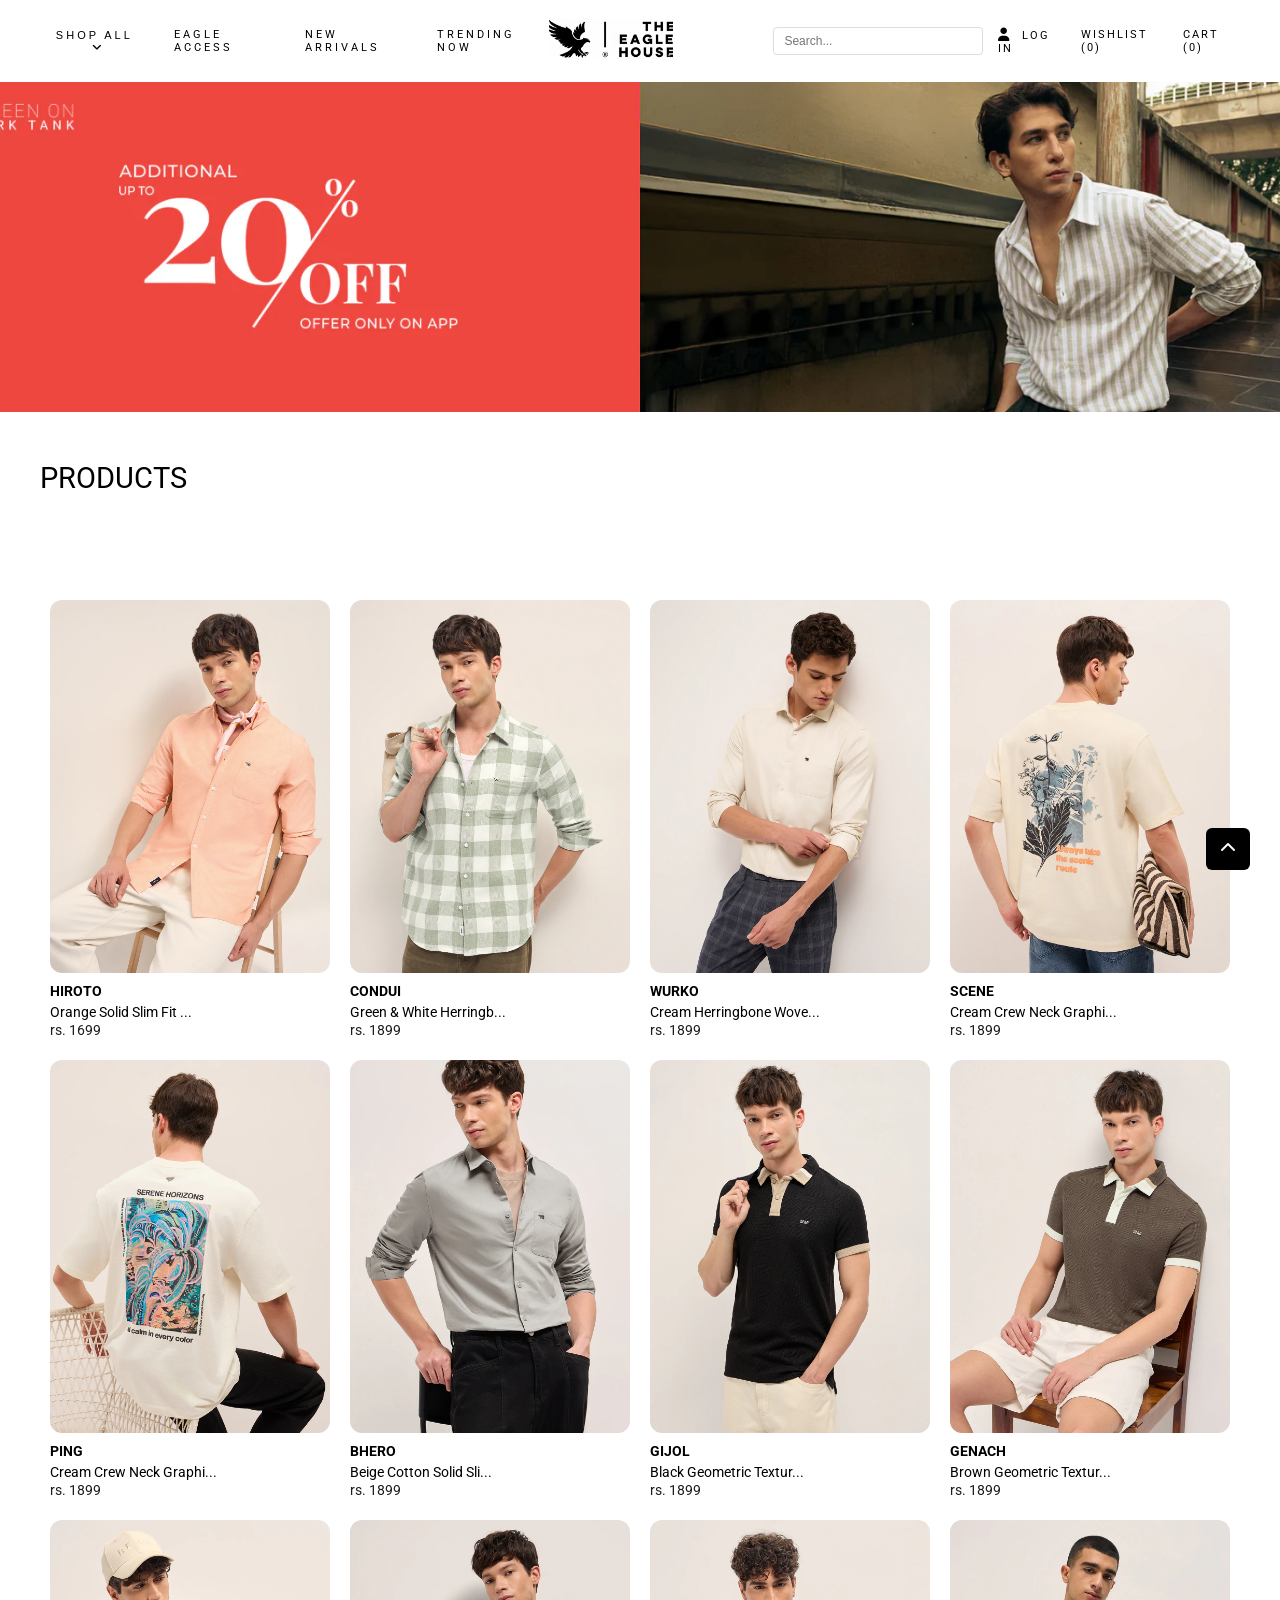
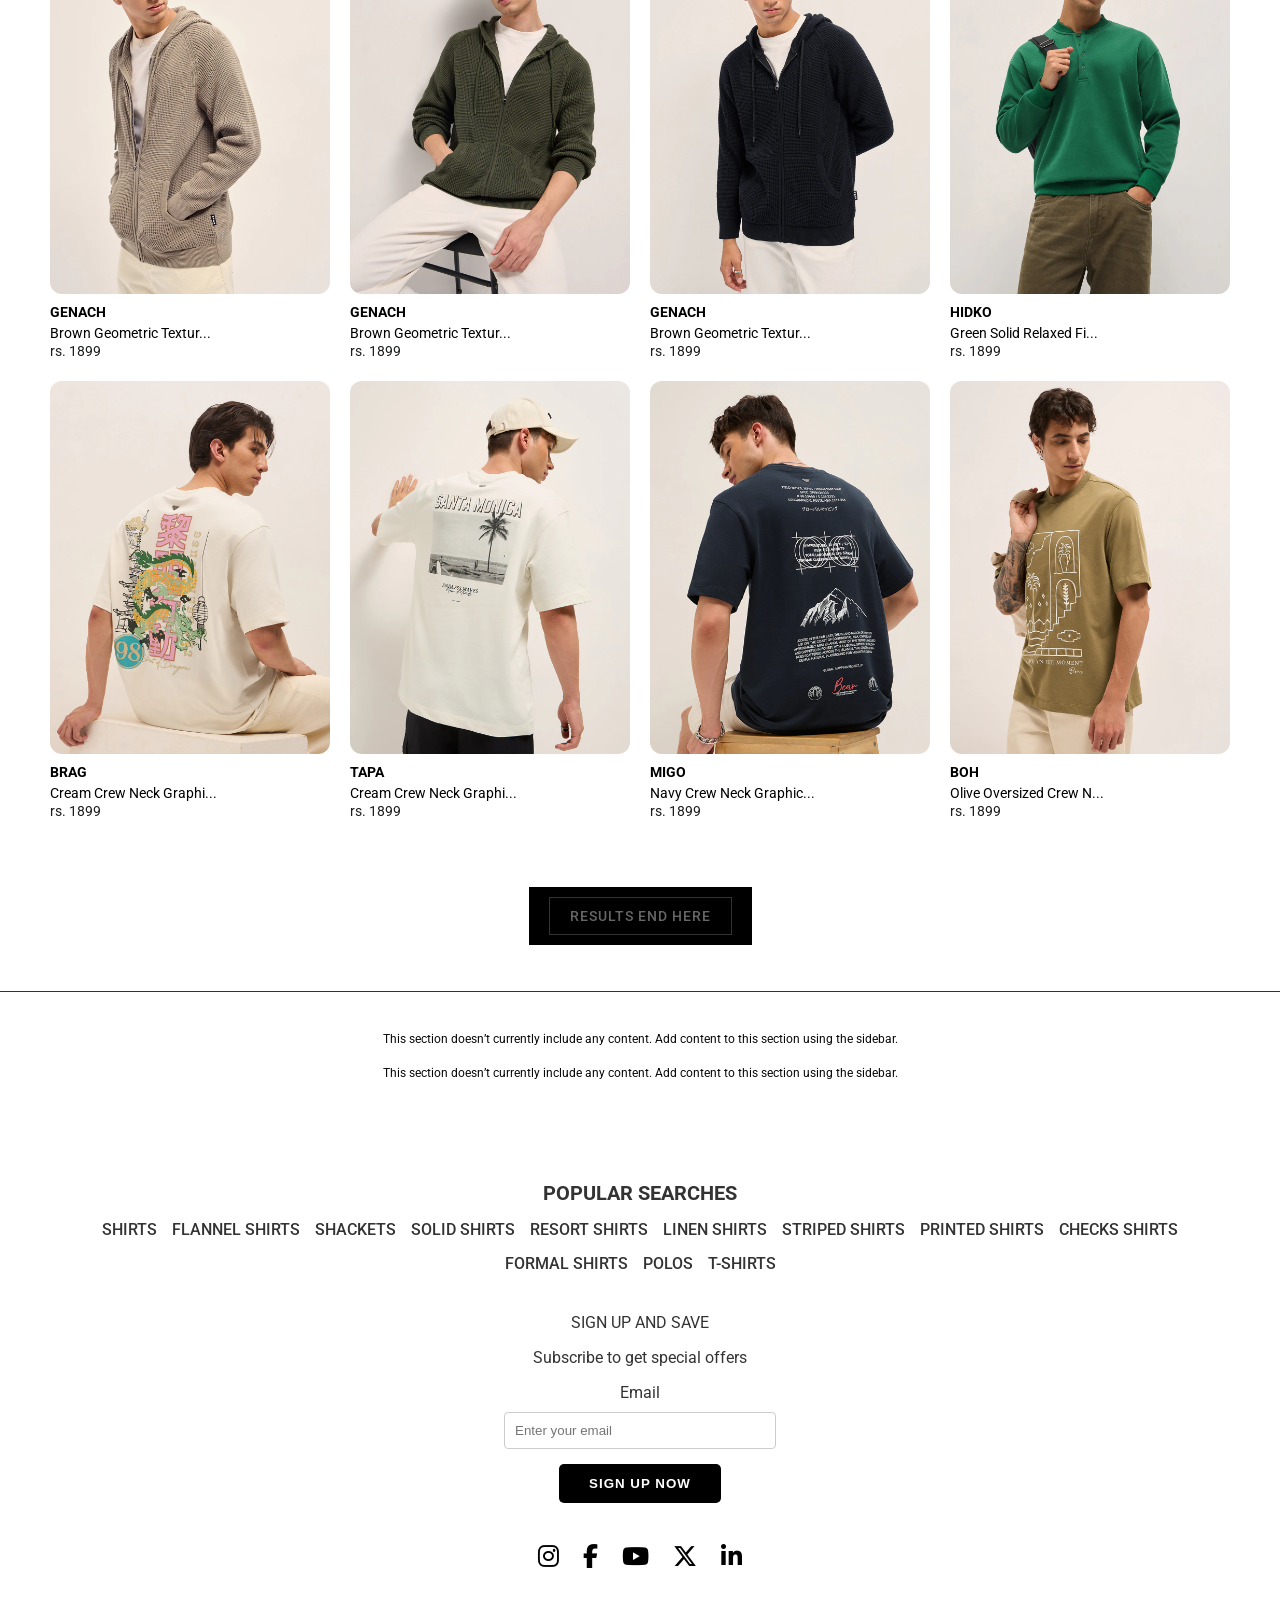
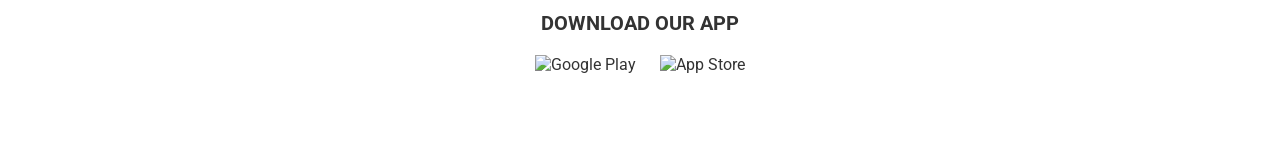
==== Thetarunstore/index.html @ 87fb94cc "added store" ====
<!DOCTYPE html>
<html lang="en">
  <head>
    <meta charset="UTF-8" />
    <meta name="viewport" content="width=device-width, initial-scale=1.0" />
    <title>Theeaglehouse</title>
    <link
      rel="stylesheet"
      href="https://cdnjs.cloudflare.com/ajax/libs/font-awesome/6.7.2/css/all.min.css"
      crossorigin="anonymous"
      referrerpolicy="no-referrer"
    />
    <link rel="stylesheet" href="style.css" />
  </head>
  <body>
    <!-- Navbar -->
    <header class="navbar">
      <div class="nav-left">
        <div class="dropdown">
          <button class="dropbtn">
            SHOP ALL <i class="fa-solid fa-angle-down"></i>
          </button>
          <div class="dropdown-content">
            <a href="#" class="sale">SALE</a>

            <div class="section">SHIRTS</div>
            <a href="#">Polos</a>
            <a href="#">T-Shirts</a>
            <a href="#">Hoodies</a>
            <a href="#">Sweatshirts</a>
            <a href="#">Jackets</a>
            <a href="#">Cargos</a>
            <a href="#">Trousers</a>
            <a href="#">Jeans</a>

            <div class="section">ACCESSORIES</div>
            <a href="#">Shorts</a>
            <a href="#">Co-ords</a>
            <a href="#">Trunks</a>
            <a href="#">Boxers</a>
            <a href="#">Sneakers</a>
            <a href="#">Loafers</a>
            <a href="#">Sandals</a>
          </div>
        </div>
        <a href="#">EAGLE ACCESS</a>
        <a href="#">NEW ARRIVALS</a>
        <a href="#">TRENDING NOW</a>
      </div>
      <div class="logo">
        <img
          src="./image/Gemini_Generated_Image_2kizip2kizip2kiz.png"
          alt="Bear Logo"
        />
      </div>
      <div class="nav-right">
        <input
          type="text"
          id="search"
          placeholder="Search..."
          oninput="searchProducts()"
        />
        <a href="javascript:void(0)" onclick="openLogin()"
          ><i class="fa-solid fa-user"></i> LOG IN</a
        >
        <a href="#">WISHLIST (0)</a>
        <a href="javascript:void(0)"
          >CART (<span id="cart-count">0</span>)</a
        >
      </div>
    </header>

    <!-- Hero -->
    <div class="hero-section"></div>

    <!-- Products -->
    <div class="products-msg"><p>PRODUCTS</p></div>
    <div id="product-list" class="products"></div>

    <!-- Cart -->
    <div id="cart">
      <h3>Your Cart</h3>
      <div id="cart-items"></div>
      <p>
        <b>Total: ₹<span id="cart-total">0</span></b>
      </p>
    </div>

    <!-- Login Modal -->
    <div id="login-modal">
      <div class="login-box">
        <span class="close-btn" onclick="closeLogin()">&times;</span>
        <h2>Login</h2>
        <form onsubmit="handleLogin(event)">
          <input type="email" id="login-email" placeholder="Email" required />
          <input
            type="password"
            id="login-password"
            placeholder="Password"
            required
          />
          <button type="submit">Login</button>
        </form>
      </div>
    </div>
      <div class="results-end-wrapper">
    <div class="results-end-box">
      <span class="results-end-text">RESULTS END HERE</span>
    </div>
  </div>
    <footer>
      <div class="section-msg">
      <div class="section">
        This section doesn’t currently include any content. Add content to this
        section using the sidebar.
      </div>
      <div class="section">
        This section doesn’t currently include any content. Add content to this
        section using the sidebar.
      </div>
      </div>
      <div class="footer-container">
        <!-- Popular Searches -->
        <div class="footer-section popular-searches">
          <h2>POPULAR SEARCHES</h2>
          <div class="tags">
            <span>SHIRTS</span>
            <span>FLANNEL SHIRTS</span>
            <span>SHACKETS</span>
            <span>SOLID SHIRTS</span>
            <span>RESORT SHIRTS</span>
            <span>LINEN SHIRTS</span>
            <span>STRIPED SHIRTS</span>
            <span>PRINTED SHIRTS</span>
            <span>CHECKS SHIRTS</span>
            <span>FORMAL SHIRTS</span>
            <span>POLOS</span>
            <span>T-SHIRTS</span>
          </div>
        </div>

        <!-- Newsletter Signup -->
        <div class="footer-section signup">
          <p>SIGN UP AND SAVE</p>
          <p>Subscribe to get special offers</p>
          <form>
            <label for="email">Email</label><br />
            <input type="email" id="email" placeholder="Enter your email" />
            <button type="submit">SIGN UP NOW</button>
          </form>
        </div>

        <!-- Social Icons -->
        <div class="footer-section social">
          <a href="#"><i class="fab fa-instagram"></i></a>
          <a href="#"><i class="fab fa-facebook-f"></i></a>
          <a href="#"><i class="fab fa-youtube"></i></a>
          <a href="#"><i class="fab fa-x-twitter"></i></a>
          <a href="#"><i class="fab fa-linkedin-in"></i></a>
        </div>

        <!-- Download App -->
        <div class="footer-section app-download">
          <h2>DOWNLOAD OUR APP</h2>
          <div class="app-buttons">
            <img
              src="https://upload.wikimedia.org/wikipedia/commons/7/78/Google_Play_Store_badge_EN.svg"
              alt="Google Play"
            />
            <img
              src="https://developer.apple.com/assets/elements/badges/download-on-the-app-store.svg"
              alt="App Store"
            />
          </div>
        </div>
      </div>

      <!-- Back to top button -->
      <button
        class="back-to-top"
        onclick="window.scrollTo({top: 0, behavior: 'smooth'});"
      >
        <i class="fas fa-chevron-up"></i>
      </button>
    </footer>
    <script src="script.js"></script>
  </body>
</html>
---- Thetarunstore/style.css ----
@import url("https://fonts.googleapis.com/css2?family=Roboto:wght@300;400;500;700&display=swap");

body {
    margin: 0;
    font-family: "Roboto", sans-serif;
}

.dropdown {
    position: relative;
    display: inline-block;
}

/* Button */
.dropbtn {
    background: none;
    border: none;
    font-size: 11px;
    cursor: pointer;
    letter-spacing: 3px;
}

/* Dropdown list (hidden by default) */
 .dropdown-content {
    display: none;
    position: absolute;
    left: 0;
    top: 100%;
    background-color: #fff;
    width: 300px;
    z-index: 1;
}

.dropdown-content a {
    display: block;
    padding: 10px 15px;
    text-decoration: none;
    color: black;
    font-size: 11px;
    letter-spacing: 1px;
}

.dropdown-content a:hover {
    background-color: #f0f0f0;
}

/* Show dropdown on hover */
.dropdown:hover .dropdown-content {
    display: block;
}

/* Sale special style */
.dropdown-content a.sale {
    color: red;
    font-weight: bold;
}

/* Section headers */
.dropdown-content .section {
    font-weight: bold;
    padding: 10px 15px 5px;
    cursor: default;
}

.overlay {
    position: absolute;
    bottom: -100px;
    left: 0;
    right: 0;
    background: rgba(255, 255, 255, 0.95);
    text-align: center;
    padding: 10px;
    transition: bottom 0.4s ease;
}
.product-image:hover .overlay {
    bottom: 0;
}

/* Navbar */
.navbar {
    display: flex;
    justify-content: space-between;
    align-items: center;
    padding: 1px 40px;
    height: 80px;
}
.nav-left {
    display: flex;
    gap: 25px;
    font-size: 11px;
    letter-spacing: 3px;
}
.nav-left i {
    padding-left: 8px;
}
.nav-left a,
.nav-right a {
    font-size: 11px;
    text-decoration: none;
    color: black;
    position: relative;
}
.nav-left a::after {
    content: "";
    position: absolute;
    left: 0;
    bottom: -6px;
    width: 0;
    height: 2px;
    background: black;
    transition: 0.5s ease;
}
.nav-left a:hover::after {
    width: 100%;
}
.logo img {
    height: 40px;
    padding-right: 100px;
}
.nav-right {
    display: flex;
    gap: 15px;
    font-size: 11px;
    align-items: center;
    letter-spacing: 2px;
}

.nav-right input {
    width: 200px;
}
.nav-right i {
    padding-right: 6px;
    font-size: 13px;
}
.nav-right input {
    padding: 6px 10px;
    border: 1px solid #ddd;
    border-radius: 4px;
    font-size: 12px;
}

/* Hero */
.hero-section {
    background-image: url("./image/Shirts_Banner.webp");
    height: 330px;
    background-size: cover;
    background-position: center;
}

/* Products Section */
.products-msg {
    height: 138.6px;
}
.products-msg p {
    padding: 20px 40px;
    font-size: 29px;
}
.products {
    display: grid;
    grid-template-columns: repeat(4, 1fr);
    gap: 20px;
    padding: 20px 50px;
}
.product-card {
    font-family: "Roboto", sans-serif;
}
.product-image {
    position: relative;
    overflow: hidden;
}
.product-image img {
    width: 100%;
    display: block;
    border-radius: 12px;
}

.add-btn {
    display: block;
    margin: 5px auto;
    color: #1c1d1d;
    border: none;
    padding: 6px 15px;
    cursor: pointer;
    border-radius: 4px;
}
.sizes {
    margin-top: 8px;
}
.sizes span {
    margin: 0 4px;
    font-size: 13px;
    cursor: pointer;
    color: #1c1d1d;
}
.product-info {
    margin-top: 10px;
}
.product-info h3 {
    font-size: 14px;
    margin: 5px 0;
}
.product-info p {
    font-size: 14px;
    margin: 2px 0;
}
.price {
    font-size: 8px;
    color: #1c1d1d;
}

/* Cart */
#cart {
    display: none;
    position: fixed;
    right: 20px;
    top: 80px;
    width: 300px;
    background: #fff;
    border: 1px solid #ddd;
    border-radius: 8px;
    box-shadow: 0 2px 8px rgba(0, 0, 0, 0.2);
    padding: 15px;
    z-index: 1000;
}
.cart-item {
    display: flex;
    gap: 10px;
    margin-bottom: 10px;
    font-size: 13px;
}

/* Login Modal */
#login-modal {
    display: none;
    position: fixed;
    top: 0;
    left: 0;
    right: 0;
    bottom: 0;
    background: rgba(0, 0, 0, 0.6);
    justify-content: center;
    align-items: center;
    z-index: 1001;
}
.login-box {
    background: white;
    padding: 20px 30px;
    border-radius: 8px;
    width: 300px;
    box-shadow: 0 4px 10px rgba(0, 0, 0, 0.3);
}
.login-box h2 {
    margin-top: 0;
    font-size: 18px;
    text-align: center;
}
.login-box input {
    width: 100%;
    padding: 8px;
    margin: 8px 0;
    border: 1px solid #ccc;
    border-radius: 4px;
}
.login-box button {
    width: 100%;
    padding: 8px;
    background: black;
    color: white;
    border: none;
    border-radius: 4px;
    cursor: pointer;
}
.login-box button:hover {
    background: #444;
}

.close-btn {
    float: right;
    cursor: pointer;
}



.results-end-wrapper {
  display: flex;
  justify-content: center;
  align-items: center;
  height: 150px; /* Adjust based on your layout */
}

.results-end-box {
  background-color: #000;
  padding: 10px 20px;
}

.results-end-text {
  color: #666;
  font-weight: 500;
  text-transform: uppercase;
  border: 1px solid #333;
  padding: 10px 20px;
  display: inline-block;
  font-size: 14px;
  letter-spacing: 1px;
}


footer {
    background-color: white;
    padding: 40px 20px;
    text-align: center;
    color: #333;
    border-top: 0.1px solid #333;
}


.section-msg{
    height: 132px;
}

.footer-section {
    margin-bottom: 10px;
}

.section {
    font-size: 12px;
    margin-bottom: 20px;
    /* text-align: center; */
    color: #070707;
}

.footer-container {
    max-width: 1200px;
    margin: 0 auto;
}

.footer-section {
    margin-bottom: 40px;
}

.footer-section h2 {
    font-size: 20px;
    margin-bottom: 10px;
}

.para{
    font-size: 24.65px;
    letter-spacing: 2px;
}

.tags {
    display: flex;
    flex-wrap: wrap;
    justify-content: center;
    gap: 15px;
    font-weight: 500;
    margin-top: 15px;
}

.tags span {
    cursor: pointer;
}

.signup input[type="email"] {
    padding: 10px;
    margin-top: 10px;
    width: 250px;
    max-width: 100%;
    border: 1px solid #ccc;
    border-radius: 4px;
}

.signup button {
    display: block;
    margin: 15px auto 0;
    padding: 12px 30px;
    background-color: #000;
    color: white;
    font-weight: bold;
    border: none;
    border-radius: 5px;
    letter-spacing: 1px;
    cursor: pointer;
}

.social a {
    margin: 0 10px;
    color: #000;
    font-size: 24px;
    text-decoration: none;
}

.app-download img {
    width: 150px;
    margin: 10px;
}

/* Back to top button */
.back-to-top {
    position: fixed;
    bottom: 30px;
    right: 30px;
    background-color: #000;
    color: white;
    border: none;
    padding: 12px 14px;
    border-radius: 6px;
    cursor: pointer;
    font-size: 16px;
    z-index: 1000;
}

.back-to-top i {
    font-size: 16px;
}



@media (max-width:786px) {
    .hero-section {
    background-image: url("./image/Shirts_Banner.webp");
    height: 191.51px;
    background-size: cover;
    background-position: center;
}
}

/* Tablets - 768px and below */
/* @media (max-width: 768px) {
  .navbar {
    flex-direction: column;
    align-items: flex-start;
    padding: 10px;
  }

  .nav-left,
  .nav-right {
    flex-direction: column;
    width: 768px;
    gap: 10px;
  }

  .nav-left a,
  .nav-right a {
    display: block;
    width: 100%;
    text-align: left;
  }

  .logo {
    align-self: center;
    margin: 10px 0;
  }

  .products {
    grid-template-columns: repeat(2, 1fr); /* 2 products per row
  }

  .footer-container {
    flex-direction: column;
    align-items: center;
    text-align: center;
  }

  .footer-section {
    margin-bottom: 20px;
  }

  .app-buttons img {
    width: 150px;
  }
} */

/* Phones - 425px and below 
@media (max-width: 425px) {
  .nav-left,
  .nav-right {
    display: flex;
    flex-direction: column;
    align-items: flex-start;
  }

  .nav-left a,
  .nav-right a {
    font-size: 14px;
  }

  #search {
    width: 100%;
    margin-bottom: 10px;
  }

  .dropbtn {
    width: 100%;
    text-align: left;
  }

  .dropdown-content {
    position: static;
    display: none;
    background-color: #f9f9f9;
    width: 100%;
  }

  .dropdown:hover .dropdown-content {
    display: block;
  }

  .logo img {
    width: 120px;
  }

  .products {
    grid-template-columns: 1fr; /* 1 product per row 
  }

  .app-buttons img {
    width: 130px;
    margin: 5px 0;
  }

  .back-to-top {
    right: 10px;
    bottom: 10px;
    padding: 8px 12px;
  }

  .footer-container {
    padding: 20px;
  }

  .footer-section h2 {
    font-size: 16px;
  }
}*/
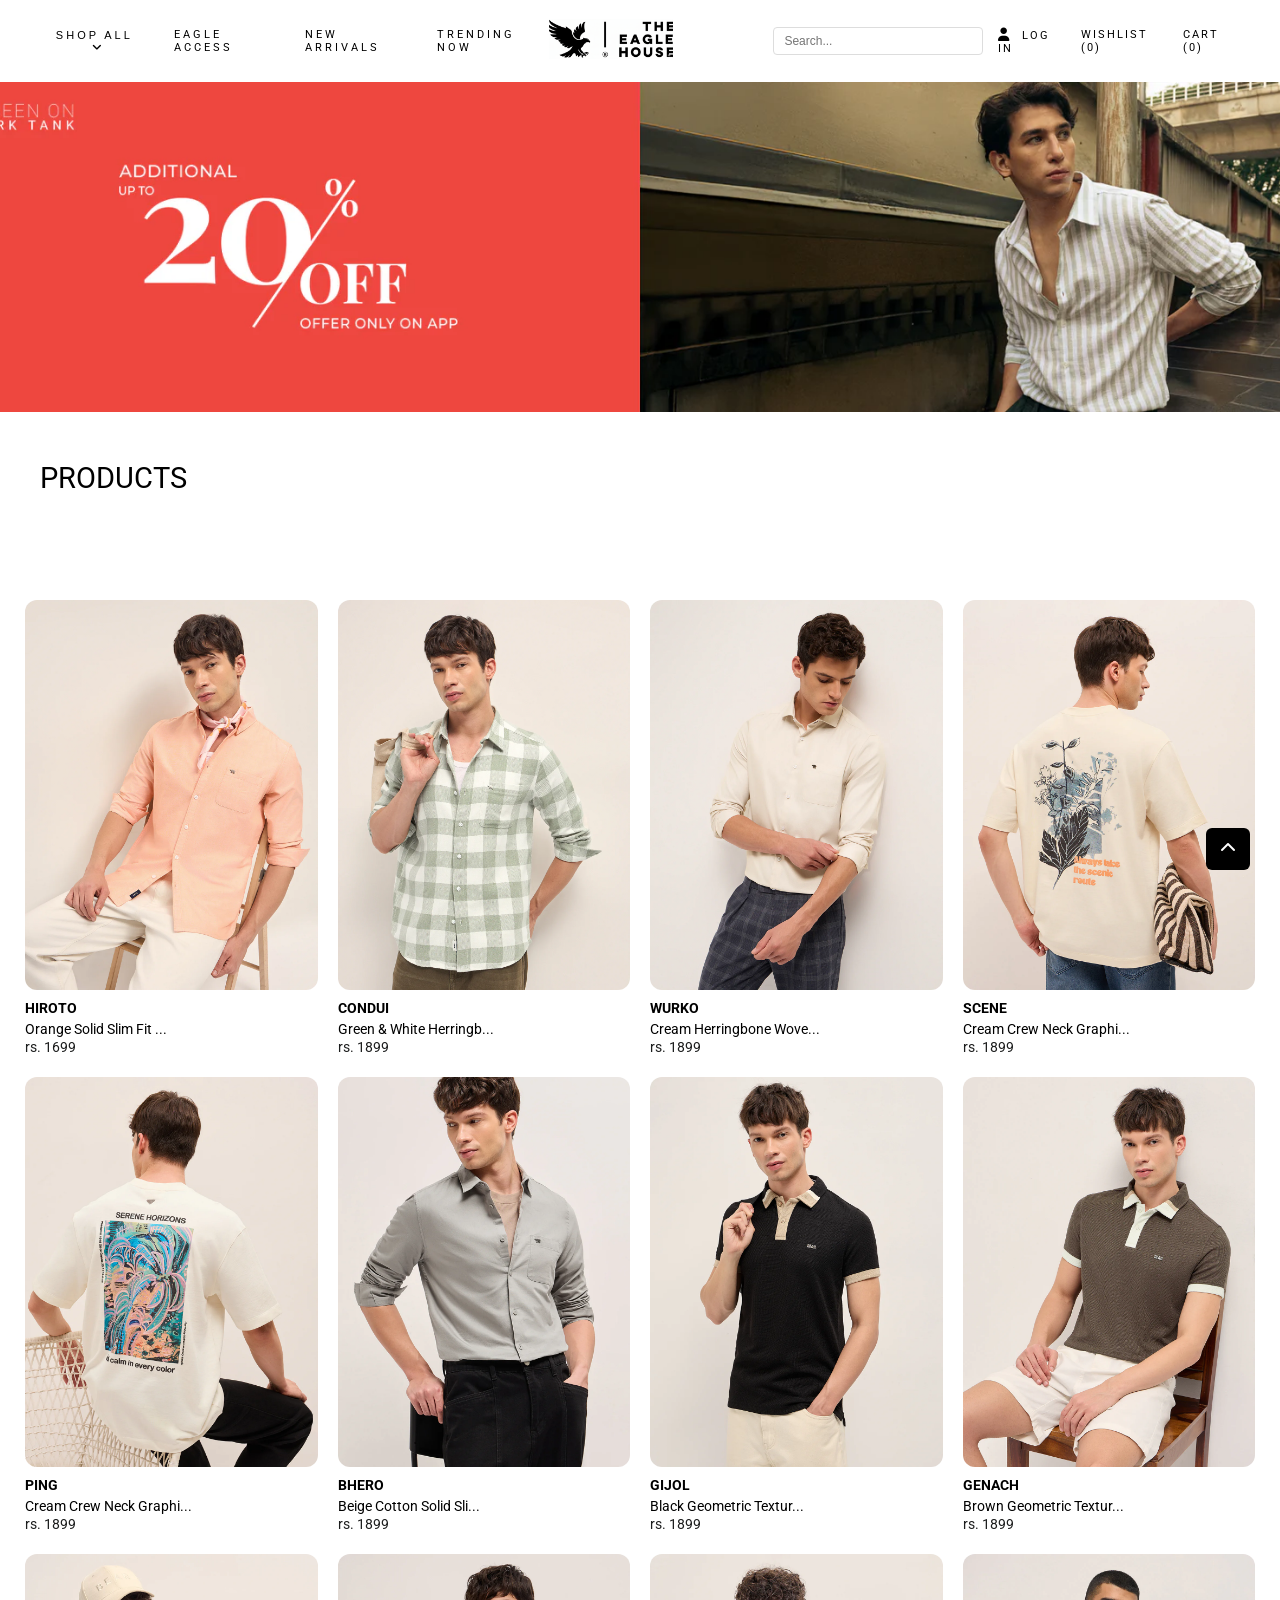
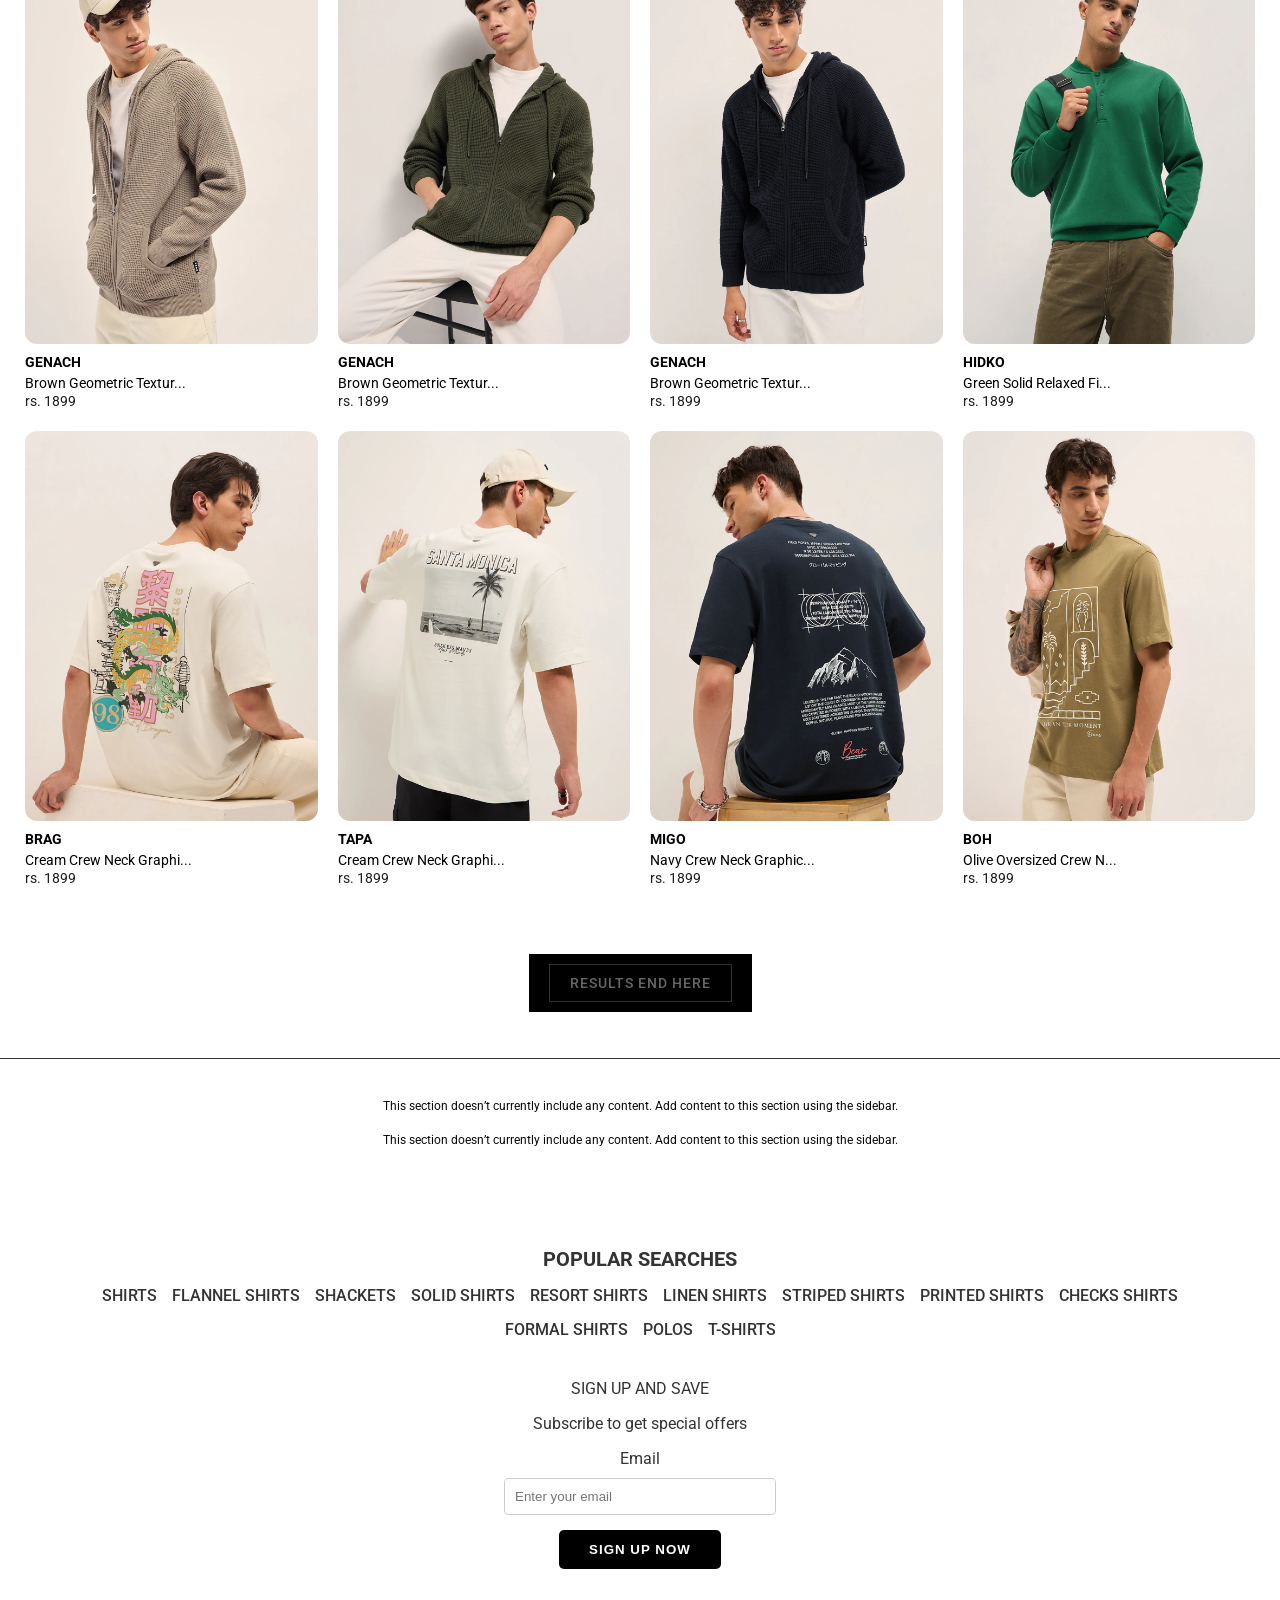
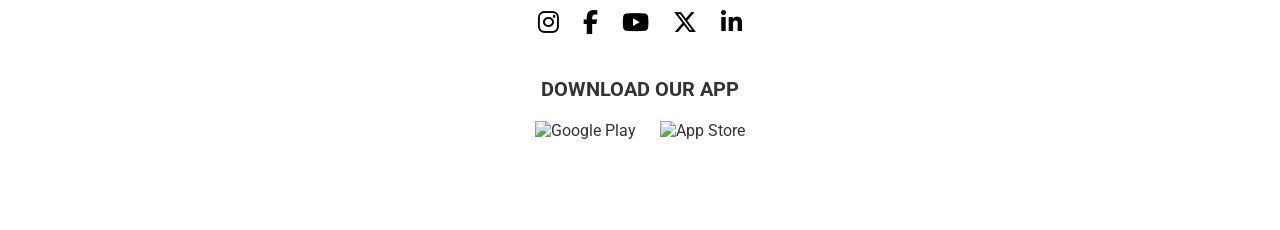
==== commit f2ef9416: "tarunstore" ====
--- a/Thetarunstore/index.html
+++ b/Thetarunstore/index.html
@@ -13,6 +13,7 @@
     <link rel="stylesheet" href="style.css" />
   </head>
   <body>
+    <!-- thetarunstore -->
     <!-- Navbar -->
     <header class="navbar">
       <div class="nav-left">
@@ -79,10 +80,8 @@
 
     <!-- Cart -->
     <div id="cart">
-      <h3>Your Cart</h3>
-      <div id="cart-items"></div>
-      <p>
-        <b>Total: ₹<span id="cart-total">0</span></b>
+   <a href="javascript:void(0)" onclick="toggleCart()">
+    CART (<span id="cart-count">0</span>)</a>
       </p>
     </div>
 
--- a/Thetarunstore/style.css
+++ b/Thetarunstore/style.css
@@ -20,7 +20,7 @@
 }
 
 /* Dropdown list (hidden by default) */
- .dropdown-content {
+.dropdown-content {
     display: none;
     position: absolute;
     left: 0;
@@ -76,13 +76,27 @@
 }
 
 /* Navbar */
+
+.navbar.fixed {
+    position: fixed;
+    top: 0;
+    left: 0;
+    right: 0;
+    box-shadow: 0 4px 10px rgba(0, 0, 0, 0.08);
+}
+
 .navbar {
+    background-color: white;
+    position: relative;
+    z-index: 1000;
+    transition: all 0.5s ease;
     display: flex;
     justify-content: space-between;
     align-items: center;
     padding: 1px 40px;
     height: 80px;
 }
+
 .nav-left {
     display: flex;
     gap: 25px;
@@ -144,6 +158,7 @@
     height: 330px;
     background-size: cover;
     background-position: center;
+    transition: all 0.5s ease;
 }
 
 /* Products Section */
@@ -158,7 +173,7 @@
     display: grid;
     grid-template-columns: repeat(4, 1fr);
     gap: 20px;
-    padding: 20px 50px;
+    padding: 20px 25px;
 }
 .product-card {
     font-family: "Roboto", sans-serif;
@@ -278,31 +293,28 @@
     cursor: pointer;
 }
 
-
-
 .results-end-wrapper {
-  display: flex;
-  justify-content: center;
-  align-items: center;
-  height: 150px; /* Adjust based on your layout */
+    display: flex;
+    justify-content: center;
+    align-items: center;
+    height: 150px; /* Adjust based on your layout */
 }
 
 .results-end-box {
-  background-color: #000;
-  padding: 10px 20px;
+    background-color: #000;
+    padding: 10px 20px;
 }
 
 .results-end-text {
-  color: #666;
-  font-weight: 500;
-  text-transform: uppercase;
-  border: 1px solid #333;
-  padding: 10px 20px;
-  display: inline-block;
-  font-size: 14px;
-  letter-spacing: 1px;
-}
-
+    color: #666;
+    font-weight: 500;
+    text-transform: uppercase;
+    border: 1px solid #333;
+    padding: 10px 20px;
+    display: inline-block;
+    font-size: 14px;
+    letter-spacing: 1px;
+}
 
 footer {
     background-color: white;
@@ -312,8 +324,7 @@
     border-top: 0.1px solid #333;
 }
 
-
-.section-msg{
+.section-msg {
     height: 132px;
 }
 
@@ -342,7 +353,7 @@
     margin-bottom: 10px;
 }
 
-.para{
+.para {
     font-size: 24.65px;
     letter-spacing: 2px;
 }
@@ -413,123 +424,121 @@
     font-size: 16px;
 }
 
-
-
-@media (max-width:786px) {
+@media (max-width: 820px) {
     .hero-section {
-    background-image: url("./image/Shirts_Banner.webp");
-    height: 191.51px;
-    background-size: cover;
-    background-position: center;
-}
-}
-
-/* Tablets - 768px and below */
-/* @media (max-width: 768px) {
-  .navbar {
-    flex-direction: column;
-    align-items: flex-start;
-    padding: 10px;
-  }
-
-  .nav-left,
-  .nav-right {
-    flex-direction: column;
-    width: 768px;
-    gap: 10px;
-  }
-
-  .nav-left a,
-  .nav-right a {
-    display: block;
-    width: 100%;
-    text-align: left;
-  }
-
-  .logo {
-    align-self: center;
-    margin: 10px 0;
-  }
-
-  .products {
-    grid-template-columns: repeat(2, 1fr); /* 2 products per row
-  }
-
-  .footer-container {
-    flex-direction: column;
-    align-items: center;
-    text-align: center;
-  }
-
-  .footer-section {
-    margin-bottom: 20px;
-  }
-
-  .app-buttons img {
-    width: 150px;
-  }
-} */
-
-/* Phones - 425px and below 
-@media (max-width: 425px) {
-  .nav-left,
-  .nav-right {
-    display: flex;
-    flex-direction: column;
-    align-items: flex-start;
-  }
-
-  .nav-left a,
-  .nav-right a {
-    font-size: 14px;
-  }
-
-  #search {
-    width: 100%;
-    margin-bottom: 10px;
-  }
-
-  .dropbtn {
-    width: 100%;
-    text-align: left;
-  }
-
-  .dropdown-content {
-    position: static;
-    display: none;
-    background-color: #f9f9f9;
-    width: 100%;
-  }
-
-  .dropdown:hover .dropdown-content {
-    display: block;
-  }
-
-  .logo img {
-    width: 120px;
-  }
-
-  .products {
-    grid-template-columns: 1fr; /* 1 product per row 
-  }
-
-  .app-buttons img {
-    width: 130px;
-    margin: 5px 0;
-  }
-
-  .back-to-top {
-    right: 10px;
-    bottom: 10px;
-    padding: 8px 12px;
-  }
-
-  .footer-container {
-    padding: 20px;
-  }
-
-  .footer-section h2 {
-    font-size: 16px;
-  }
-}*/
-
+        background-image: url("./image/Shirts_Banner_Mobile_.webp");
+        height: 344.51px;
+        background-size: cover;
+        background-position: center;
+    }
+
+    .navbar {
+        display: flex;
+        justify-content: space-between;
+        align-items: center;
+        padding: 1px 14px;
+        height: 59px;
+    }
+
+    .logo img {
+        height: 40px;
+        padding-right: 38px;
+    }
+
+    .products {
+        display: grid;
+        grid-template-columns: repeat(3, 1fr);
+        gap: 20px;
+        padding: 0px 15px;
+    }
+
+    .nav-left {
+        display: none;
+    }
+
+    .products-msg p {
+        padding: 14px 52px;
+        font-size: 22px;
+    }
+
+    .products-msg {
+        height: 100px;
+    }
+
+    .nav-right {
+        display: flex;
+        gap: 18px;
+        font-size: 11px;
+        align-items: center;
+        letter-spacing: 2px;
+    }
+
+    .nav-right input {
+        padding: 6px 25px;
+        border: 1px solid #ddd;
+        border-radius: 6px;
+        font-size: 12px;
+    }
+}
+
+@media (max-width: 431px) {
+    .hero-section {
+        background-image: url("./image/Shirts_Banner_Mobile_bf.webp");
+        height: 191.51px;
+        background-size: cover;
+        background-position: center;
+    }
+
+    .navbar {
+        display: flex;
+        justify-content: space-between;
+        align-items: center;
+        padding: 1px 4px;
+        height: 59px;
+    }
+
+    .nav-right input {
+        padding: 9px;
+        border: 1px solid #ddd;
+        border-radius: 9px;
+        font-size: 14px;
+    }
+
+    .logo img {
+        height: 27px;
+        padding-right: 1px;
+    }
+
+    .nav-right a {
+        display: none;
+    }
+
+    .products {
+        display: grid;
+        grid-template-columns: repeat(2, 1fr);
+        gap: 13px;
+        padding: 0px 13px;
+    }
+
+    .products-msg p {
+        padding: 0px 17px;
+        font-size: 22px;
+    }
+
+    .products-msg {
+        height: 78.6px;
+    }
+}
+
+@media (max-width: 320px) {
+    .hero-section {
+        height: 143.51px;
+    }
+
+    .products {
+        display: grid;
+        grid-template-columns: repeat(2, 1fr);
+        gap: 13px;
+        padding: 0px 13px;
+    }
+}
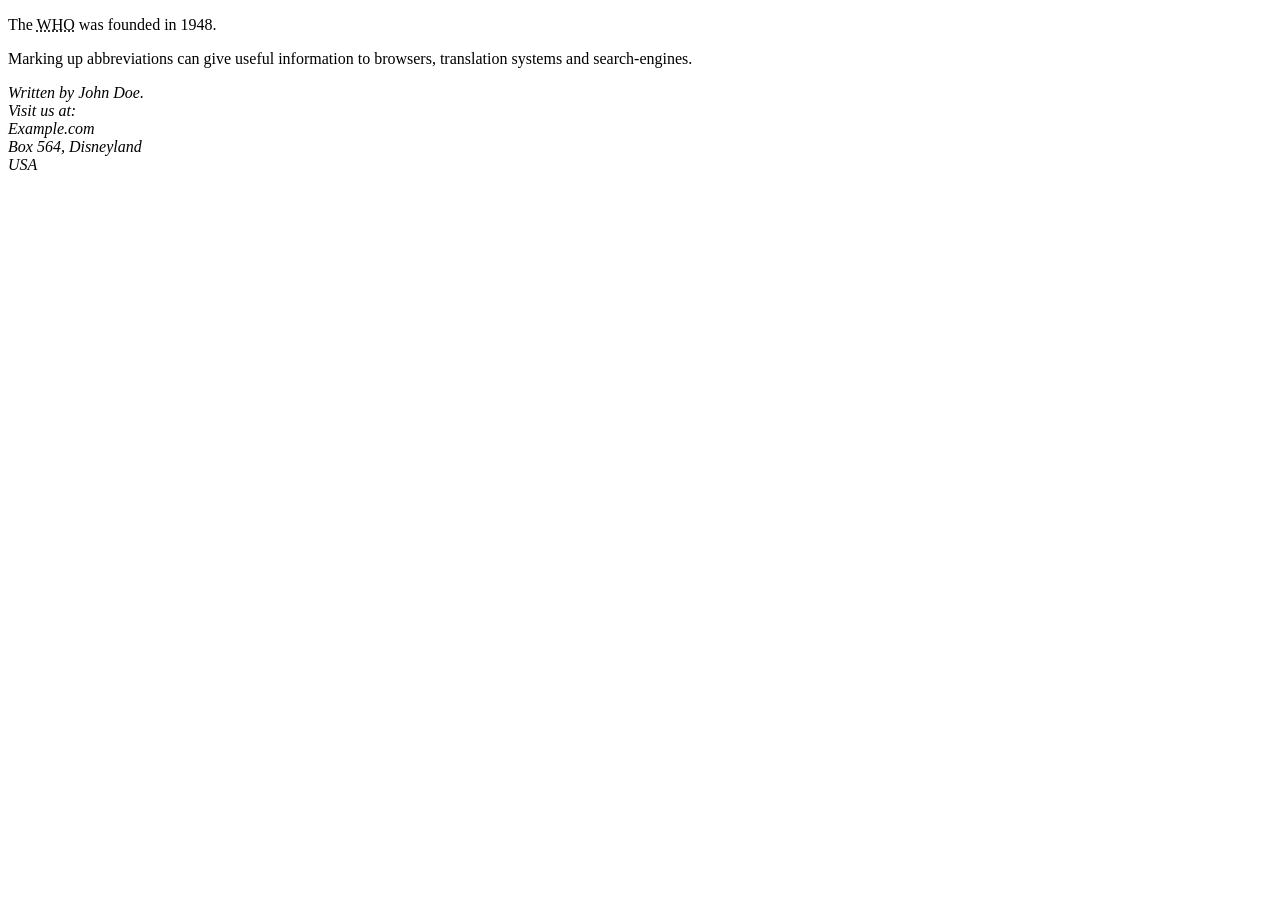
==== commit 4c20dbd4: "my new game folder" ====
--- a/Thetarunstore/index.html
+++ b/Thetarunstore/index.html
@@ -3,185 +3,19 @@
   <head>
     <meta charset="UTF-8" />
     <meta name="viewport" content="width=device-width, initial-scale=1.0" />
-    <title>Theeaglehouse</title>
-    <link
-      rel="stylesheet"
-      href="https://cdnjs.cloudflare.com/ajax/libs/font-awesome/6.7.2/css/all.min.css"
-      crossorigin="anonymous"
-      referrerpolicy="no-referrer"
-    />
-    <link rel="stylesheet" href="style.css" />
+    <title>Document</title>
   </head>
   <body>
-    <!-- thetarunstore -->
-    <!-- Navbar -->
-    <header class="navbar">
-      <div class="nav-left">
-        <div class="dropdown">
-          <button class="dropbtn">
-            SHOP ALL <i class="fa-solid fa-angle-down"></i>
-          </button>
-          <div class="dropdown-content">
-            <a href="#" class="sale">SALE</a>
+<p>The <abbr title="World Health Organization">WHO</abbr> was founded in 1948.</p>
 
-            <div class="section">SHIRTS</div>
-            <a href="#">Polos</a>
-            <a href="#">T-Shirts</a>
-            <a href="#">Hoodies</a>
-            <a href="#">Sweatshirts</a>
-            <a href="#">Jackets</a>
-            <a href="#">Cargos</a>
-            <a href="#">Trousers</a>
-            <a href="#">Jeans</a>
-
-            <div class="section">ACCESSORIES</div>
-            <a href="#">Shorts</a>
-            <a href="#">Co-ords</a>
-            <a href="#">Trunks</a>
-            <a href="#">Boxers</a>
-            <a href="#">Sneakers</a>
-            <a href="#">Loafers</a>
-            <a href="#">Sandals</a>
-          </div>
-        </div>
-        <a href="#">EAGLE ACCESS</a>
-        <a href="#">NEW ARRIVALS</a>
-        <a href="#">TRENDING NOW</a>
-      </div>
-      <div class="logo">
-        <img
-          src="./image/Gemini_Generated_Image_2kizip2kizip2kiz.png"
-          alt="Bear Logo"
-        />
-      </div>
-      <div class="nav-right">
-        <input
-          type="text"
-          id="search"
-          placeholder="Search..."
-          oninput="searchProducts()"
-        />
-        <a href="javascript:void(0)" onclick="openLogin()"
-          ><i class="fa-solid fa-user"></i> LOG IN</a
-        >
-        <a href="#">WISHLIST (0)</a>
-        <a href="javascript:void(0)"
-          >CART (<span id="cart-count">0</span>)</a
-        >
-      </div>
-    </header>
-
-    <!-- Hero -->
-    <div class="hero-section"></div>
-
-    <!-- Products -->
-    <div class="products-msg"><p>PRODUCTS</p></div>
-    <div id="product-list" class="products"></div>
-
-    <!-- Cart -->
-    <div id="cart">
-   <a href="javascript:void(0)" onclick="toggleCart()">
-    CART (<span id="cart-count">0</span>)</a>
-      </p>
-    </div>
-
-    <!-- Login Modal -->
-    <div id="login-modal">
-      <div class="login-box">
-        <span class="close-btn" onclick="closeLogin()">&times;</span>
-        <h2>Login</h2>
-        <form onsubmit="handleLogin(event)">
-          <input type="email" id="login-email" placeholder="Email" required />
-          <input
-            type="password"
-            id="login-password"
-            placeholder="Password"
-            required
-          />
-          <button type="submit">Login</button>
-        </form>
-      </div>
-    </div>
-      <div class="results-end-wrapper">
-    <div class="results-end-box">
-      <span class="results-end-text">RESULTS END HERE</span>
-    </div>
-  </div>
-    <footer>
-      <div class="section-msg">
-      <div class="section">
-        This section doesn’t currently include any content. Add content to this
-        section using the sidebar.
-      </div>
-      <div class="section">
-        This section doesn’t currently include any content. Add content to this
-        section using the sidebar.
-      </div>
-      </div>
-      <div class="footer-container">
-        <!-- Popular Searches -->
-        <div class="footer-section popular-searches">
-          <h2>POPULAR SEARCHES</h2>
-          <div class="tags">
-            <span>SHIRTS</span>
-            <span>FLANNEL SHIRTS</span>
-            <span>SHACKETS</span>
-            <span>SOLID SHIRTS</span>
-            <span>RESORT SHIRTS</span>
-            <span>LINEN SHIRTS</span>
-            <span>STRIPED SHIRTS</span>
-            <span>PRINTED SHIRTS</span>
-            <span>CHECKS SHIRTS</span>
-            <span>FORMAL SHIRTS</span>
-            <span>POLOS</span>
-            <span>T-SHIRTS</span>
-          </div>
-        </div>
-
-        <!-- Newsletter Signup -->
-        <div class="footer-section signup">
-          <p>SIGN UP AND SAVE</p>
-          <p>Subscribe to get special offers</p>
-          <form>
-            <label for="email">Email</label><br />
-            <input type="email" id="email" placeholder="Enter your email" />
-            <button type="submit">SIGN UP NOW</button>
-          </form>
-        </div>
-
-        <!-- Social Icons -->
-        <div class="footer-section social">
-          <a href="#"><i class="fab fa-instagram"></i></a>
-          <a href="#"><i class="fab fa-facebook-f"></i></a>
-          <a href="#"><i class="fab fa-youtube"></i></a>
-          <a href="#"><i class="fab fa-x-twitter"></i></a>
-          <a href="#"><i class="fab fa-linkedin-in"></i></a>
-        </div>
-
-        <!-- Download App -->
-        <div class="footer-section app-download">
-          <h2>DOWNLOAD OUR APP</h2>
-          <div class="app-buttons">
-            <img
-              src="https://upload.wikimedia.org/wikipedia/commons/7/78/Google_Play_Store_badge_EN.svg"
-              alt="Google Play"
-            />
-            <img
-              src="https://developer.apple.com/assets/elements/badges/download-on-the-app-store.svg"
-              alt="App Store"
-            />
-          </div>
-        </div>
-      </div>
-
-      <!-- Back to top button -->
-      <button
-        class="back-to-top"
-        onclick="window.scrollTo({top: 0, behavior: 'smooth'});"
-      >
-        <i class="fas fa-chevron-up"></i>
-      </button>
-    </footer>
-    <script src="script.js"></script>
+<p>Marking up abbreviations can give useful information to browsers, translation systems and search-engines.</p>
+<address>
+Written by John Doe.<br> 
+Visit us at:<br>
+Example.com<br>
+Box 564, Disneyland<br>
+USA
+</address>
+<script src="script.js"></script>
   </body>
 </html>
